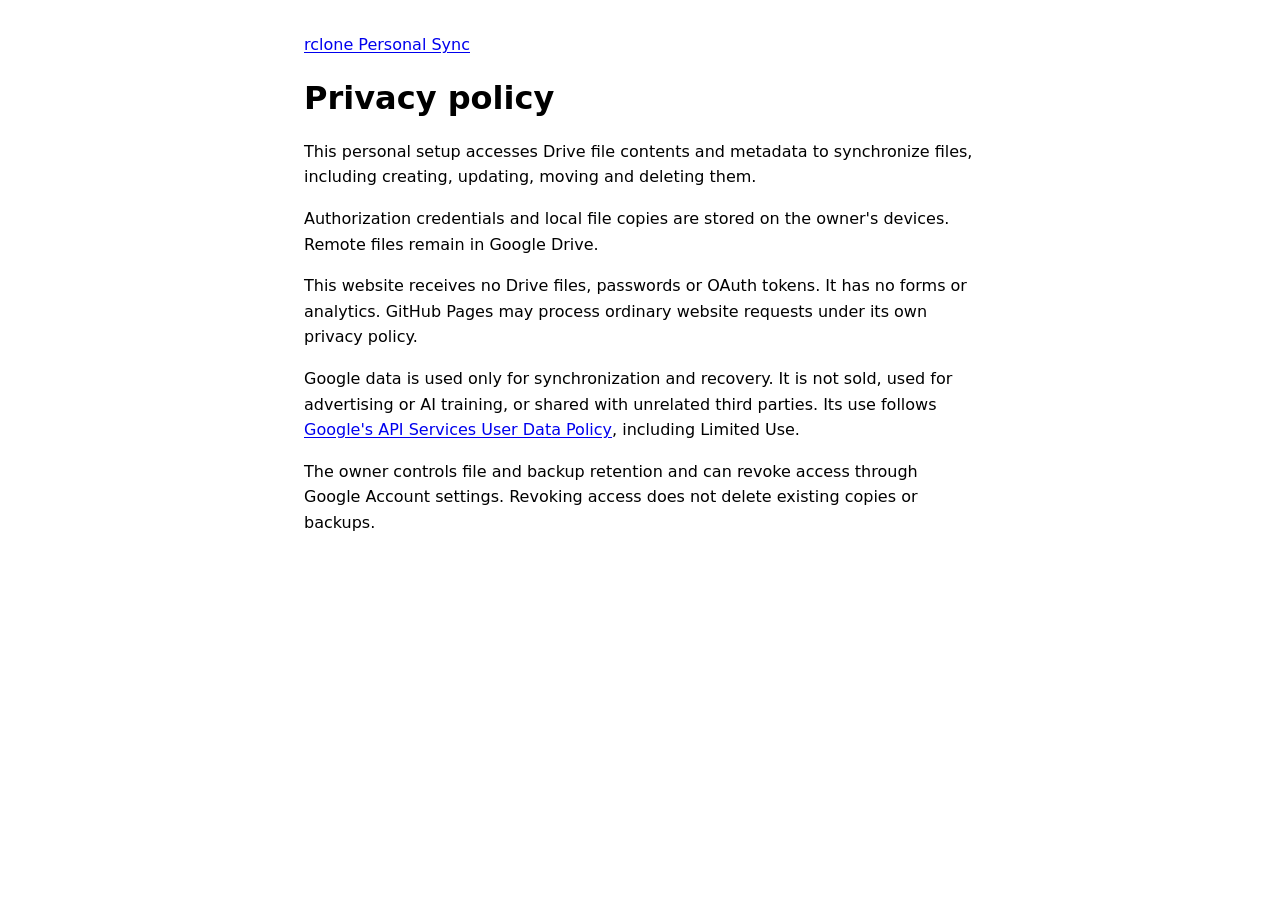
==== privacy.html @ 284e7ada "docs: add minimal OAuth information pages" ====
<!doctype html>
<html lang="en">
<meta charset="utf-8">
<meta name="viewport" content="width=device-width, initial-scale=1">
<meta name="robots" content="noindex, nofollow, noarchive">
<title>Privacy policy — rclone Personal Sync</title>
<link rel="stylesheet" href="style.css">
<main>
  <nav aria-label="Main"><a href="index.html">rclone Personal Sync</a></nav>
  <h1>Privacy policy</h1>
  <p>This personal setup accesses Drive file contents and metadata to
    synchronize files, including creating, updating, moving and deleting
    them.</p>
  <p>Authorization credentials and local file copies are stored on the owner's
    devices. Remote files remain in Google Drive.</p>
  <p>This website receives no Drive files, passwords or OAuth tokens. It has no
    forms or analytics. GitHub Pages may process ordinary website requests
    under its own privacy policy.</p>
  <p>Google data is used only for synchronization and recovery. It is not sold,
    used for advertising or AI training, or shared with unrelated third
    parties. Its use follows
    <a href="https://developers.google.com/terms/api-services-user-data-policy">
      Google's API Services User Data Policy</a>, including Limited Use.</p>
  <p>The owner controls file and backup retention and can revoke access
    through Google Account settings. Revoking access does not delete
    existing copies or backups.</p>
</main>
</html>
---- style.css ----
:root {
  color-scheme: light dark;
  font-family: system-ui, sans-serif;
  line-height: 1.6;
}
body {
  margin: 0;
  padding: 2rem 1rem;
}
main {
  max-width: 42rem;
  margin: auto;
}
h1, h2 {
  line-height: 1.2;
}
h2 {
  margin-top: 2rem;
}
a {
  text-underline-offset: 0.15em;
}
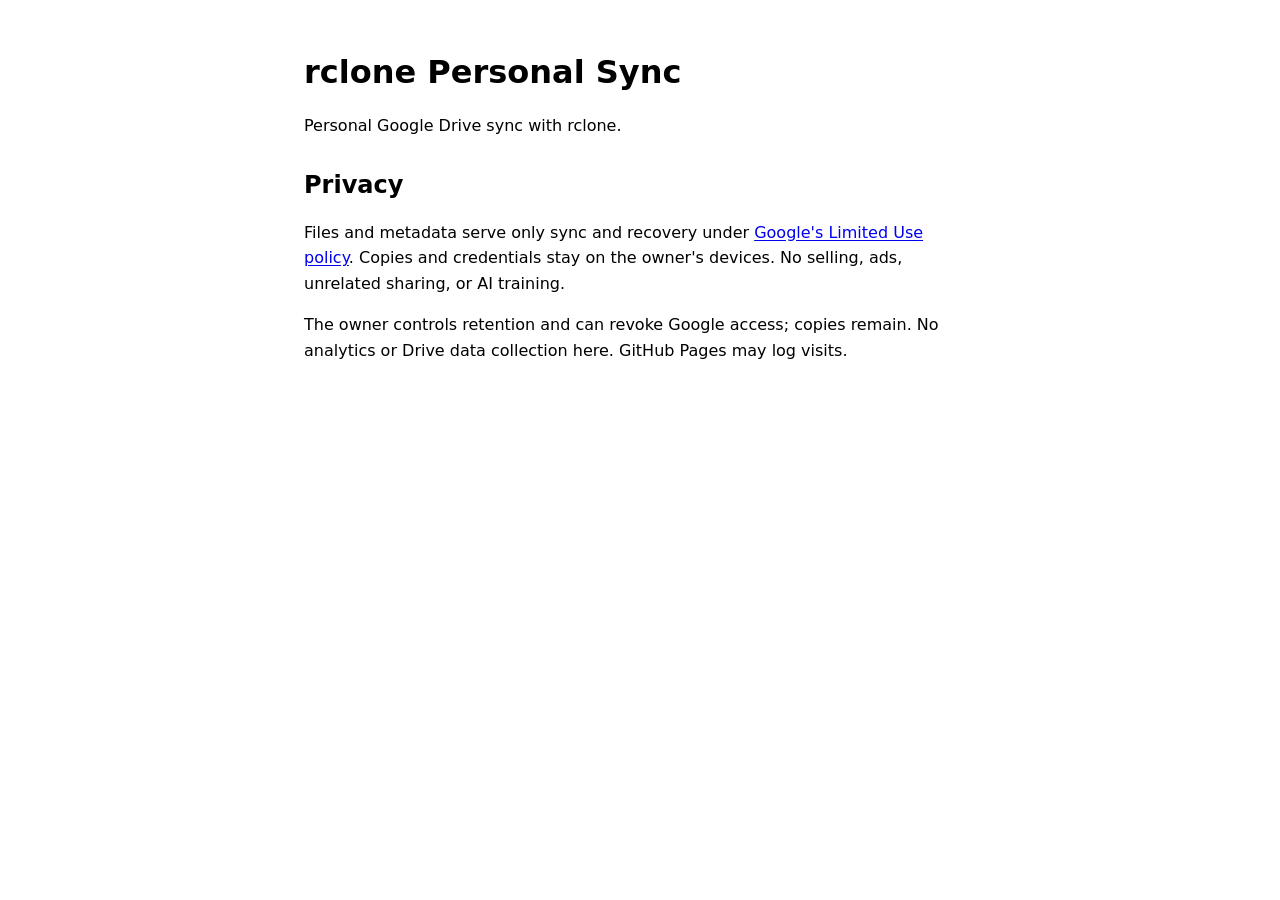
==== commit a8d22697: "docs: condense OAuth site to one page" ====
--- a/privacy.html
+++ b/privacy.html
@@ -1,28 +1,9 @@
 <!doctype html>
 <html lang="en">
 <meta charset="utf-8">
-<meta name="viewport" content="width=device-width, initial-scale=1">
 <meta name="robots" content="noindex, nofollow, noarchive">
+<meta http-equiv="refresh" content="0; url=./#privacy">
+<link rel="canonical" href="./#privacy">
 <title>Privacy policy — rclone Personal Sync</title>
-<link rel="stylesheet" href="style.css">
-<main>
-  <nav aria-label="Main"><a href="index.html">rclone Personal Sync</a></nav>
-  <h1>Privacy policy</h1>
-  <p>This personal setup accesses Drive file contents and metadata to
-    synchronize files, including creating, updating, moving and deleting
-    them.</p>
-  <p>Authorization credentials and local file copies are stored on the owner's
-    devices. Remote files remain in Google Drive.</p>
-  <p>This website receives no Drive files, passwords or OAuth tokens. It has no
-    forms or analytics. GitHub Pages may process ordinary website requests
-    under its own privacy policy.</p>
-  <p>Google data is used only for synchronization and recovery. It is not sold,
-    used for advertising or AI training, or shared with unrelated third
-    parties. Its use follows
-    <a href="https://developers.google.com/terms/api-services-user-data-policy">
-      Google's API Services User Data Policy</a>, including Limited Use.</p>
-  <p>The owner controls file and backup retention and can revoke access
-    through Google Account settings. Revoking access does not delete
-    existing copies or backups.</p>
-</main>
+<p><a href="./#privacy">Privacy policy</a></p>
 </html>
